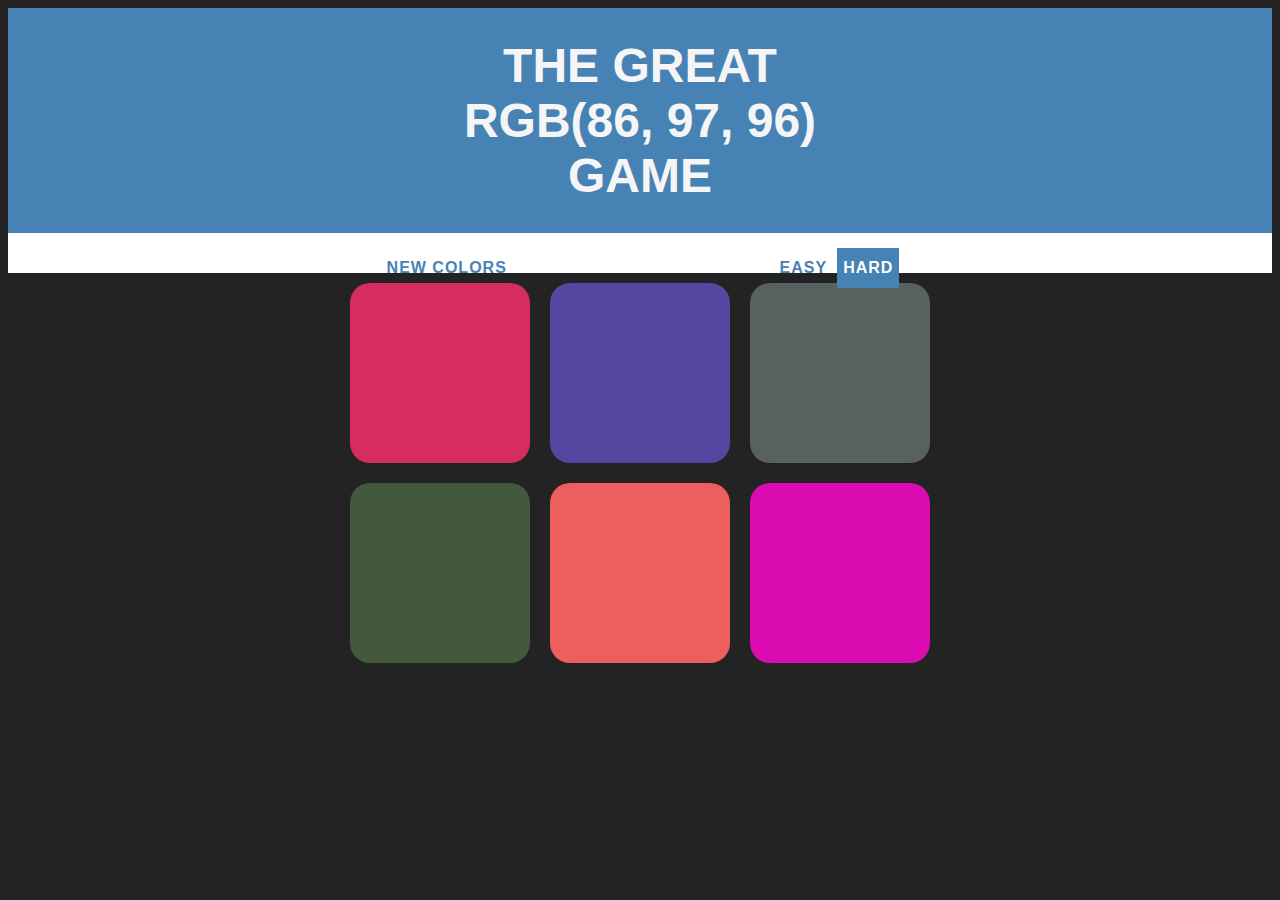
==== color-game/index.html @ 97a008f2 "interactive color games" ====
<!DOCTYPE html>
<html>
	<head>
		<title>Color-Game</title>
		<link rel = 'stylesheet' href = "style.css">
	</head>
	<body>
		<h1>The Great <br><span id = "colorVal">RGB</span> <br>Game</h1>
		<div id = "stripe">
			<button id = "reset">New Colors</button>
			<span id = "message"></span>
			<button id = "easyBtn">Easy</button>
			<button id = "hardBtn" class = "selected">Hard</button>
		</div>
		<div id = "container">
			<div class = "square"></div>
			<div class = "square"></div>
			<div class = "square"></div>
			<div class = "square"></div>
			<div class = "square"></div>
			<div class = "square"></div>
		</div>
		<script src = "color-game.js"></script>
	</body>
</html>
---- color-game/style.css ----
body{
	background-color:#232323;
}
#container{
	max-width:600px;
	margin: 0 auto;
}
.square{
	width:30%;
	background-color: orange;
	padding-bottom:30% ;
	border-radius:20px;
	margin:1.66%;
	float:left;
	 -webkit-transition: background 0.3s;
}

h1{
	color:whitesmoke;
	text-align: center;
	font-family:Arial, Helvetica, sans-serif;
	font-size: 300%;
	background-color: steelblue;
	margin:0;
	padding:30px;
	text-transform: uppercase;
	transition: background 0.3s;
}  

#stripe{
	background-color: white;
	height: 40px;
	text-align: center;
	margin-top:0;
}

#message{
	display:inline-block;
	width:20%;
	font-family: inherit;
	height:100%;
	font-weight: 700;
	letter-spacing: 2px;
}
.selected{
	background:steelblue;
	color:white;
}
button{
	margin-top:0;
	border:none;
	background:none;
	height:100%;
	text-transform: uppercase;
	font-weight: 700;
	color:steelblue;
	letter-spacing: 1px;
	font-size:inherit;
	transition: all 0.3s;
}
button:hover{
	color:white;
	background: steelblue;
}
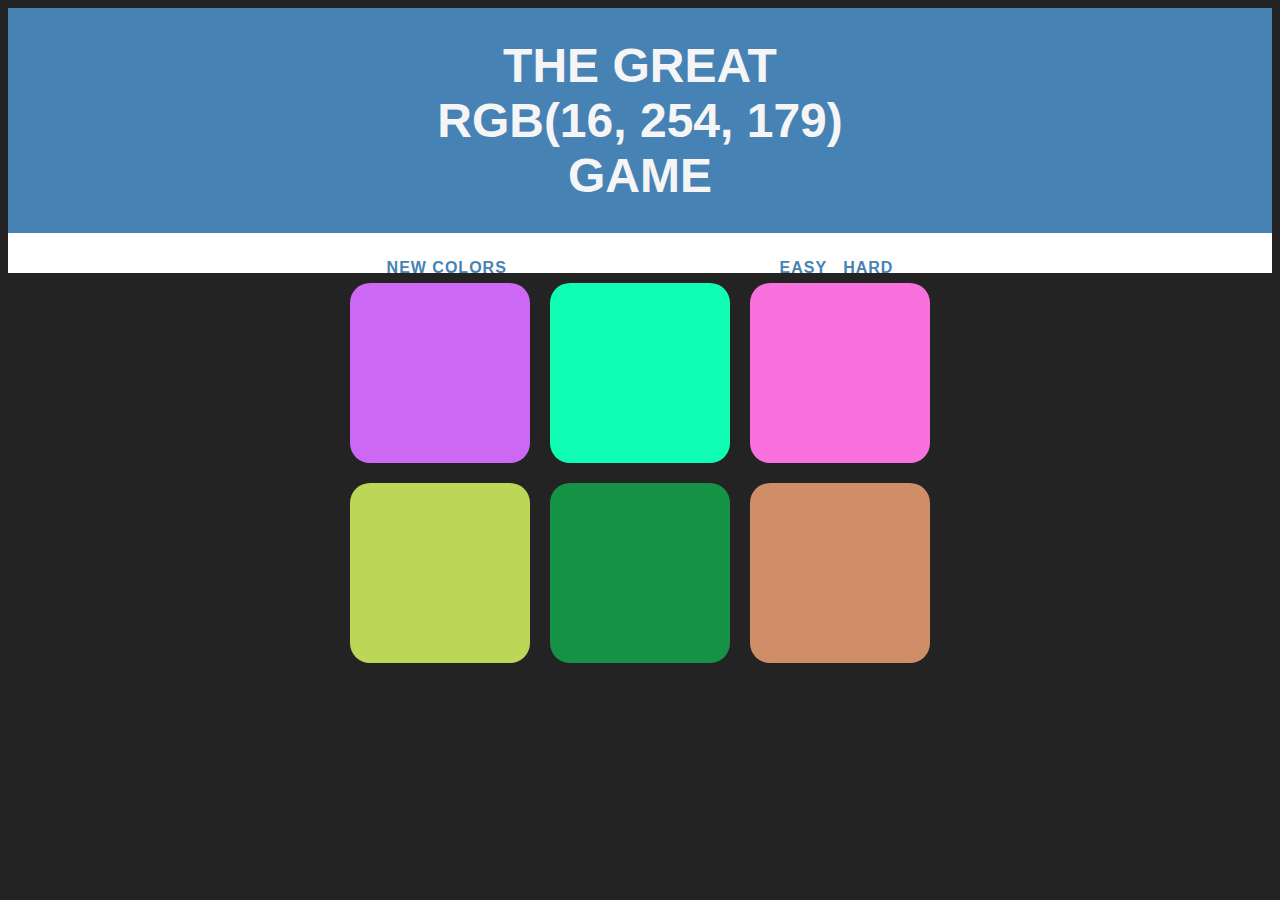
==== commit de47a213: "code refactored" ====
--- a/color-game/index.html
+++ b/color-game/index.html
@@ -9,8 +9,8 @@
 		<div id = "stripe">
 			<button id = "reset">New Colors</button>
 			<span id = "message"></span>
-			<button id = "easyBtn">Easy</button>
-			<button id = "hardBtn" class = "selected">Hard</button>
+			<button class = "mode">Easy</button>
+			<button class = "mode" class = "selected">Hard</button>
 		</div>
 		<div id = "container">
 			<div class = "square"></div>
--- a/color-game/style.css
+++ b/color-game/style.css
@@ -12,7 +12,7 @@
 	border-radius:20px;
 	margin:1.66%;
 	float:left;
-	 -webkit-transition: background 0.3s;
+	transition: background 0.3s;
 }
 
 h1{
@@ -31,6 +31,7 @@
 	background-color: white;
 	height: 40px;
 	text-align: center;
+	vertical-align: middle;
 	margin-top:0;
 }
 
@@ -47,7 +48,6 @@
 	color:white;
 }
 button{
-	margin-top:0;
 	border:none;
 	background:none;
 	height:100%;
